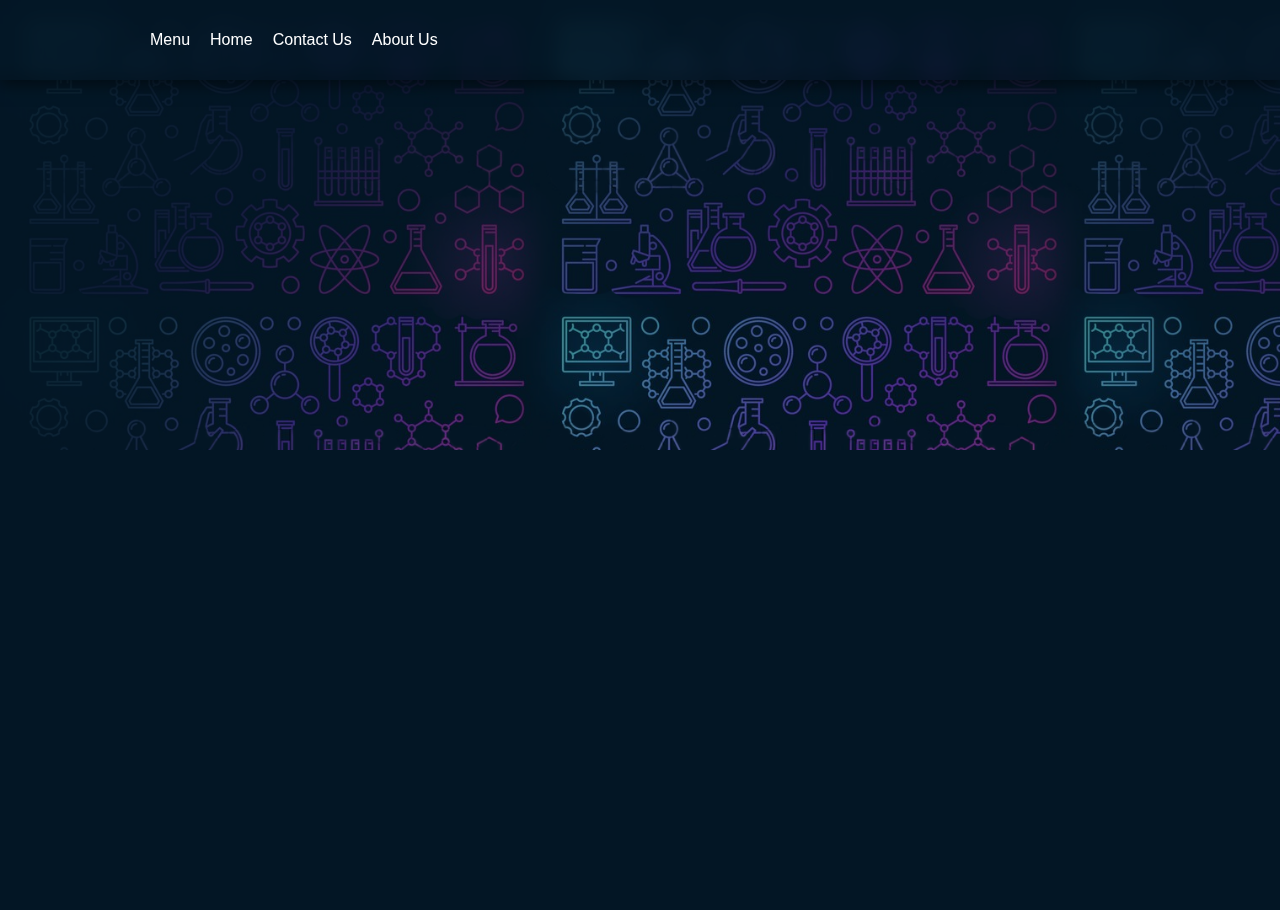
==== home.html @ e732eb00 "uploading project files" ====
<!DOCTYPE html>
<html lang="en">
<head>
    <meta charset="UTF-8">
    <meta http-equiv="X-UA-Compatible" content="IE=edge">
    <meta name="viewport" content="width=device-width, initial-scale=1.0">
    <link rel="shortcut icon" href="nour_photo/icon1.png" type="image/x-icon">
    <link rel="stylesheet" href="style/home.css">
    <link rel="stylesheet" href="style/container-header-footer.css">
    <title>cheMasters</title>
</head>
<body>
    <div class="nav">
        <nav>
            <ul>
                <li onclick="displayMenu()">Menu</li>
                <li><a href="#">Home</a></li>
                <li><a href="#">Contact Us</a></li>
                <li><a href="#">About Us</a></li>
            </ul>
        </nav>
        <!-- <div class="menu">
            <ul>
                <li>S-Block</li>
                <li>F-Block</li>
                <li>D-Block</li>
                <li>P-Block</li>
            </ul>
        </div>  -->
    </div>
    
    <!-- ------------------------------------------------------------------------------------------- -->
    <div class="container">

    </div>
    <!-- ------------------------------------------------------------------------------------------- -->
    <footer>
        <div class="footer">
            <!-- <div>
                <div class="logo"><img src="nour_photo/logo.png" alt=""></div>
            </div>
            <div class="first">
                <div class="nav-footer">
                    <a href="home.html">Home | </a>
                    <a href="contact_us.html">Contact Us | </a>
                    <a href="about_us.html">About Us</a>
                </div>
            </div>
            <div class="second">
                <div>
                    <svg class="locationIcon" aria-hidden="true" focusable="false" data-prefix="fas" data-icon="location-dot" class="svg-inline--fa fa-location-dot" role="img" xmlns="http://www.w3.org/2000/svg" viewBox="0 0 384 512"><path fill="currentColor" d="M168.3 499.2C116.1 435 0 279.4 0 192C0 85.96 85.96 0 192 0C298 0 384 85.96 384 192C384 279.4 267 435 215.7 499.2C203.4 514.5 180.6 514.5 168.3 499.2H168.3zM192 256C227.3 256 256 227.3 256 192C256 156.7 227.3 128 192 128C156.7 128 128 156.7 128 192C128 227.3 156.7 256 192 256z"></path></svg>
                    <p>Lorem ipsum dolor sit</p>
                </div>
                <div>
                    <svg class="phoneIcon" aria-hidden="true" focusable="false" data-prefix="fas" data-icon="phone" class="svg-inline--fa fa-phone" role="img" xmlns="http://www.w3.org/2000/svg" viewBox="0 0 512 512"><path fill="currentColor" d="M511.2 387l-23.25 100.8c-3.266 14.25-15.79 24.22-30.46 24.22C205.2 512 0 306.8 0 54.5c0-14.66 9.969-27.2 24.22-30.45l100.8-23.25C139.7-2.602 154.7 5.018 160.8 18.92l46.52 108.5c5.438 12.78 1.77 27.67-8.98 36.45L144.5 207.1c33.98 69.22 90.26 125.5 159.5 159.5l44.08-53.8c8.688-10.78 23.69-14.51 36.47-8.975l108.5 46.51C506.1 357.2 514.6 372.4 511.2 387z"></path></svg>
                    <p>+2 123 156 7899</p>
                </div>
                <div>
                    <svg class="emailIcon" aria-hidden="true" focusable="false" data-prefix="fas" data-icon="envelope" class="svg-inline--fa fa-envelope" role="img" xmlns="http://www.w3.org/2000/svg" viewBox="0 0 512 512"><path fill="currentColor" d="M256 352c-16.53 0-33.06-5.422-47.16-16.41L0 173.2V400C0 426.5 21.49 448 48 448h416c26.51 0 48-21.49 48-48V173.2l-208.8 162.5C289.1 346.6 272.5 352 256 352zM16.29 145.3l212.2 165.1c16.19 12.6 38.87 12.6 55.06 0l212.2-165.1C505.1 137.3 512 125 512 112C512 85.49 490.5 64 464 64h-416C21.49 64 0 85.49 0 112C0 125 6.01 137.3 16.29 145.3z"></path></svg>
                    <p>XXXX@gmail.com</p>
                </div>    
            </div>
            <div class="third">
                <svg class="facebook" aria-hidden="true" focusable="false" data-prefix="fab" data-icon="facebook-f" class="svg-inline--fa fa-facebook-f" role="img" xmlns="http://www.w3.org/2000/svg" viewBox="0 0 320 512"><path fill="currentColor" d="M279.1 288l14.22-92.66h-88.91v-60.13c0-25.35 12.42-50.06 52.24-50.06h40.42V6.26S260.4 0 225.4 0c-73.22 0-121.1 44.38-121.1 124.7v70.62H22.89V288h81.39v224h100.2V288z"></path></svg>
                <svg class="twitter" aria-hidden="true" focusable="false" data-prefix="fab" data-icon="twitter" class="svg-inline--fa fa-twitter" role="img" xmlns="http://www.w3.org/2000/svg" viewBox="0 0 512 512"><path fill="currentColor" d="M459.4 151.7c.325 4.548 .325 9.097 .325 13.65 0 138.7-105.6 298.6-298.6 298.6-59.45 0-114.7-17.22-161.1-47.11 8.447 .974 16.57 1.299 25.34 1.299 49.06 0 94.21-16.57 130.3-44.83-46.13-.975-84.79-31.19-98.11-72.77 6.498 .974 12.99 1.624 19.82 1.624 9.421 0 18.84-1.3 27.61-3.573-48.08-9.747-84.14-51.98-84.14-102.1v-1.299c13.97 7.797 30.21 12.67 47.43 13.32-28.26-18.84-46.78-51.01-46.78-87.39 0-19.49 5.197-37.36 14.29-52.95 51.65 63.67 129.3 105.3 216.4 109.8-1.624-7.797-2.599-15.92-2.599-24.04 0-57.83 46.78-104.9 104.9-104.9 30.21 0 57.5 12.67 76.67 33.14 23.72-4.548 46.46-13.32 66.6-25.34-7.798 24.37-24.37 44.83-46.13 57.83 21.12-2.273 41.58-8.122 60.43-16.24-14.29 20.79-32.16 39.31-52.63 54.25z"></path></svg>
                <svg class="instagram" aria-hidden="true" focusable="false" data-prefix="fab" data-icon="instagram" class="svg-inline--fa fa-instagram" role="img" xmlns="http://www.w3.org/2000/svg" viewBox="0 0 448 512"><path fill="currentColor" d="M224.1 141c-63.6 0-114.9 51.3-114.9 114.9s51.3 114.9 114.9 114.9S339 319.5 339 255.9 287.7 141 224.1 141zm0 189.6c-41.1 0-74.7-33.5-74.7-74.7s33.5-74.7 74.7-74.7 74.7 33.5 74.7 74.7-33.6 74.7-74.7 74.7zm146.4-194.3c0 14.9-12 26.8-26.8 26.8-14.9 0-26.8-12-26.8-26.8s12-26.8 26.8-26.8 26.8 12 26.8 26.8zm76.1 27.2c-1.7-35.9-9.9-67.7-36.2-93.9-26.2-26.2-58-34.4-93.9-36.2-37-2.1-147.9-2.1-184.9 0-35.8 1.7-67.6 9.9-93.9 36.1s-34.4 58-36.2 93.9c-2.1 37-2.1 147.9 0 184.9 1.7 35.9 9.9 67.7 36.2 93.9s58 34.4 93.9 36.2c37 2.1 147.9 2.1 184.9 0 35.9-1.7 67.7-9.9 93.9-36.2 26.2-26.2 34.4-58 36.2-93.9 2.1-37 2.1-147.8 0-184.8zM398.8 388c-7.8 19.6-22.9 34.7-42.6 42.6-29.5 11.7-99.5 9-132.1 9s-102.7 2.6-132.1-9c-19.6-7.8-34.7-22.9-42.6-42.6-11.7-29.5-9-99.5-9-132.1s-2.6-102.7 9-132.1c7.8-19.6 22.9-34.7 42.6-42.6 29.5-11.7 99.5-9 132.1-9s102.7-2.6 132.1 9c19.6 7.8 34.7 22.9 42.6 42.6 11.7 29.5 9 99.5 9 132.1s2.7 102.7-9 132.1z"></path></svg>
            </div>
            <div class="copyWrite">Copyright © 2022 <strong>cheMasters</strong> All rights reserved</div> -->
        </div>
    </footer>
</body>
</html>
---- style/home.css ----
* {
    margin: 0;
    padding: 0;
}

body {
    background-image: url("../nour_photo/background-page.png");
    background-size: cover;
}
---- style/container-header-footer.css ----
* {
    font-family: sans-serif;
}

:root {
    --mainWidth: 1000px;
    --darkBlue: #031625;
    --purple: #d463d4;
}

.container {
    /* background-color: hotpink; */
    width: var(--mainWidth);
    height: 50vh;
    position: relative;
    left: 50%;
    transform: translateX(-50%);
    z-index: 1;
}

nav {
    width: 100%;
    height: 80px;
    z-index: 11;
    box-shadow: 0px 5px 15px rgba(0,0,0,0.5);
    overflow: hidden;
    color: black;
    position: fixed;

}

nav::before {
    content: '';
    position: absolute;
    top: -20px;
    bottom: -20px;
    right: -20px;
    left: -20px;
    backdrop-filter: blur(10px);
}

nav > ul {
    width: var(--mainWidth);
    position: relative;
    top: 50%;
    left: 50%;
    transform: translate(-50%,-50%);
    display: flex;
}

nav > ul > li {
    list-style: none;
    margin: 10px;
    cursor: pointer;
    color: white;
}

nav > ul > li > a {
    text-decoration: none;
    color: white;
}

.menu {
    background-color: #ed4d43;
    width: 110px;
    position: absolute;
    z-index: 99;
    left: 280px;
    top: 70px;
    padding: 15px;
    border-radius: 7px;
    
}
.menu::after {
    content: '';
    position: absolute;
    top: -22px;
    left: 0.9px;
    border-top: 10px transparent solid;
    border-left: 10px transparent solid;
    border-right: 10px transparent solid;
    border-bottom: 15px green solid;
}

.menu li {
    list-style: none;
    padding: 15px;
    font-size: 20px;
    color: white;
    font-weight: bold;
}

footer {
    background-color: #031625;
    height: 400px;
    padding: 30px;
}

.footer {
    width: var(--mainWidth);
    position: relative;
    left: 50%;
    transform: translateX(-50%);
    display: flex;
    flex-direction: column;
    align-items: center;
    justify-content: center;

}

.footer:first-child {
    /* background-color: red; */
}

.footer:first-child img {
    width: 350px;

}

.footer .first {
    margin: 30px;
}

.footer .first a {
    font-weight: bold;
    color: #e5dc91;
    text-decoration: none;
    text-shadow: 0px 0px 15px #e5dc91;
    font-size: 20px;
    animation-name: change-color;
    animation-duration: 4s;
    animation-iteration-count: infinite;
}

@keyframes change-color {
    0% {
        color: #e5dc91;
        text-shadow: 0px 0px 15px #e5dc91;
    }
    25% {
        color: #0fa7ea;
        text-shadow: 0px 0px 15px #0fa7ea;
    }
    50% {
        color: #d463d4;
        text-shadow: 0px 0px 15px #d463d4;
    }
    100% {
        color: #e5dc91;
        text-shadow: 0px 0px 15px #e5dc91;
    }
}


.footer .second {
    display: flex;
    flex-direction: row;
}

.footer .second div {
    display: flex;
    align-items: center;
    justify-content: center;
    margin-left: 20px;
    margin-right: 20px;
}

.footer .second div p {
    color: #0fa7ea;
    font-weight: bold;

}

.locationIcon ,
.phoneIcon ,
.emailIcon{
    width: 30px;
    margin: 20px;
    color: var(--purple);
    text-shadow: 0px 0px 15px #e5dc91;
}

.footer .third {
    display: flex;
}

.footer .third > svg {
    height: 50px;
    margin: 20px;
}

.footer .third .facebook {
    color: #3f62a9;
}

.footer .third .twitter {
    color: #1c99e6;
}

.footer .third .instagram {
    color: #ed4d43;
}

.copyWrite {
    color: gray;
    font-size: 15px;
    margin: 20px;
}
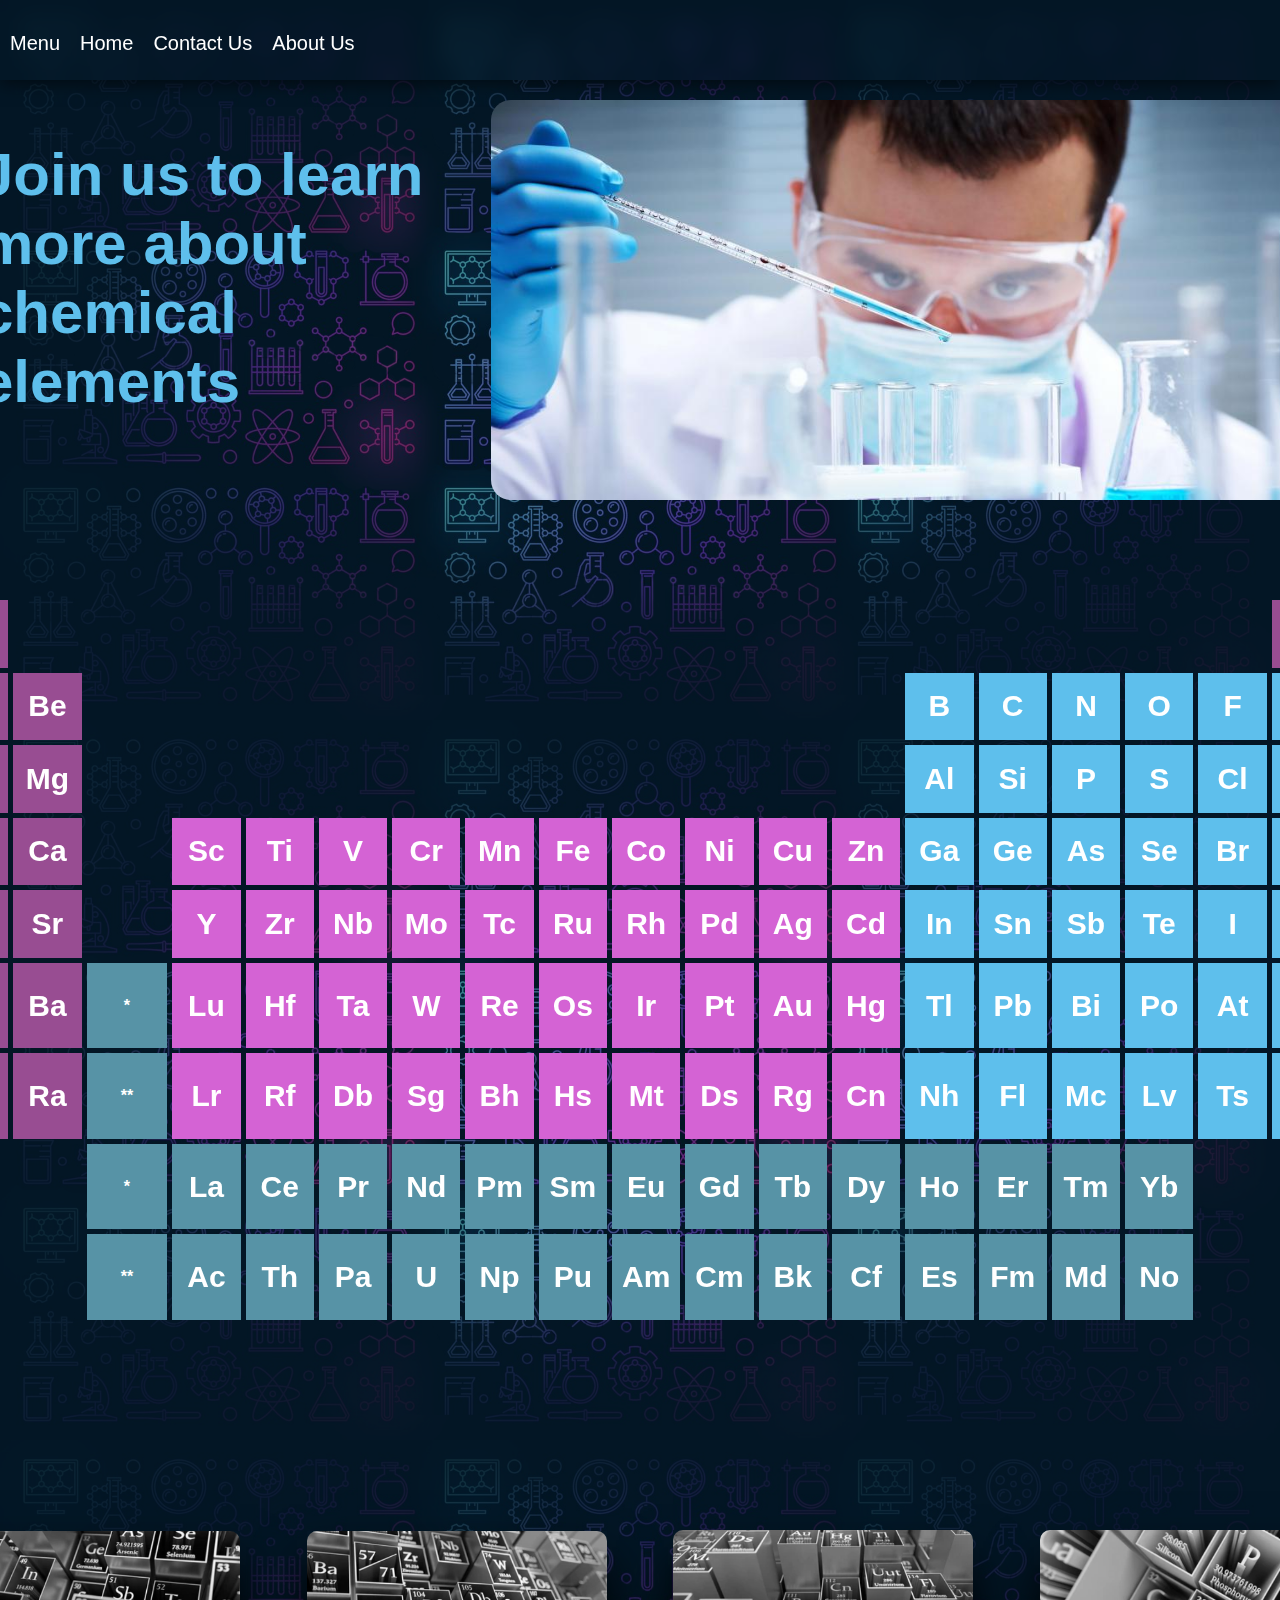
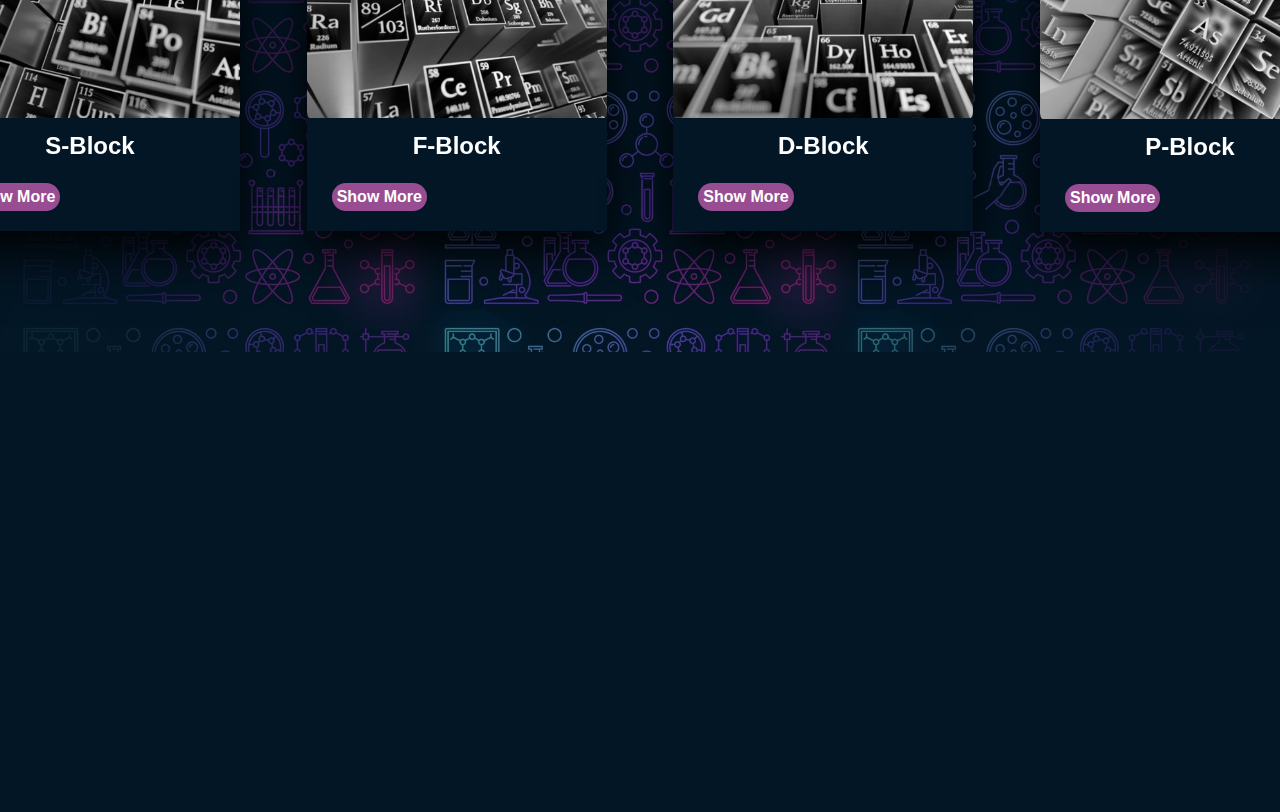
==== commit 70041226: "uploading home files" ====
--- a/home.html
+++ b/home.html
@@ -1,5 +1,6 @@
 <!DOCTYPE html>
 <html lang="en">
+
 <head>
     <meta charset="UTF-8">
     <meta http-equiv="X-UA-Compatible" content="IE=edge">
@@ -9,6 +10,7 @@
     <link rel="stylesheet" href="style/container-header-footer.css">
     <title>cheMasters</title>
 </head>
+
 <body>
     <div class="nav">
         <nav>
@@ -28,10 +30,888 @@
             </ul>
         </div>  -->
     </div>
-    
+
     <!-- ------------------------------------------------------------------------------------------- -->
     <div class="container">
 
+        <div class="sctionOne">
+            <div class="image">
+                <img src="nour_photo/chemist-with-vials.jpg" alt="">
+            </div>
+            <h1 class="paragraph">
+                Join us to learn more about chemical elements
+            </h1>
+        </div>
+
+        <center>
+            <span class="container-one">
+                <div class="s-block box">
+                    <p class="face front">H</p>
+                    <div class="face back"><img
+                            src="https://upload.wikimedia.org/wikipedia/commons/thumb/c/c2/Hexagonal.svg/466px-Hexagonal.svg.png"
+                            alt=""></div>
+                </div>
+                <div class="invalid"></div>
+                <div class="invalid"></div>
+                <div class="invalid"></div>
+                <div class="invalid"></div>
+                <div class="invalid"></div>
+                <div class="invalid"></div>
+                <div class="invalid"></div>
+                <div class="invalid"></div>
+                <div class="invalid"></div>
+                <div class="invalid"></div>
+                <div class="invalid"></div>
+                <div class="invalid"></div>
+                <div class="invalid"></div>
+                <div class="invalid"></div>
+                <div class="invalid"></div>
+                <div class="invalid"></div>
+                <div class="invalid"></div>
+                <div class="s-block box">
+                    <p class="face front">He</p>
+                    <div class="face back"><img
+                            src="https://upload.wikimedia.org/wikipedia/commons/thumb/8/82/Helium_discharge_tube.jpg/480px-Helium_discharge_tube.jpg"
+                            alt=""></div>
+                </div>
+                <!-- ---------------------------------------------- -->
+                <div class="s-block box">
+                    <p class="face front">Li</p>
+                    <div class="face back"><img
+                            src="https://media.istockphoto.com/photos/petalite-and-lepidolite-mineral-from-which-lithium-is-extracted-picture-id1321535438?s=612x612"
+                            alt=""></div>
+                </div>
+                <div class="s-block box">
+                    <p class="face front">Be</p>
+                    <div class="face back"><img
+                            src="https://upload.wikimedia.org/wikipedia/commons/thumb/0/0c/Be-140g.jpg/400px-Be-140g.jpg"
+                            alt=""></div>
+                </div>
+                <div class="invalid"></div>
+                <div class="invalid"></div>
+                <div class="invalid"></div>
+                <div class="invalid"></div>
+                <div class="invalid"></div>
+                <div class="invalid"></div>
+                <div class="invalid"></div>
+                <div class="invalid"></div>
+                <div class="invalid"></div>
+                <div class="invalid"></div>
+                <div class="invalid"></div>
+                <div class="p-block box">
+                    <p class="face front">B</p>
+                    <div class="face back"><img
+                            src="https://upload.wikimedia.org/wikipedia/commons/thumb/1/19/Boron_R105.jpg/480px-Boron_R105.jpg"
+                            alt=""></div>
+                </div>
+                <div class="p-block box">
+                    <p class="face front">C</p>
+                    <div class="face back"><img
+                            src="https://upload.wikimedia.org/wikipedia/commons/thumb/f/f0/Graphite-and-diamond-with-scale.jpg/480px-Graphite-and-diamond-with-scale.jpg"
+                            alt=""></div>
+                </div>
+                <div class="p-block box">
+                    <p class="face front">N</p>
+                    <div class="face back"><img
+                            src="https://upload.wikimedia.org/wikipedia/commons/thumb/d/d2/Liquidnitrogen.jpg/480px-Liquidnitrogen.jpg"
+                            alt=""></div>
+                </div>
+                <div class="p-block box">
+                    <p class="face front">O</p>
+                    <div class="face back"><img
+                            src="https://upload.wikimedia.org/wikipedia/commons/thumb/c/c3/Liquid_oxygen_in_a_beaker_4.jpg/393px-Liquid_oxygen_in_a_beaker_4.jpg"
+                            alt=""></div>
+                </div>
+                <div class="p-block box">
+                    <p class="face front">F</p>
+                    <div class="face back"><img
+                            src="https://upload.wikimedia.org/wikipedia/commons/thumb/9/91/Liquid_fluorine_tighter_crop.jpg/220px-Liquid_fluorine_tighter_crop.jpg"
+                            alt=""></div>
+                </div>
+                <div class="p-block box">
+                    <p class="face front">Ne</p>
+                    <div class="face back"><img
+                            src="https://upload.wikimedia.org/wikipedia/commons/thumb/4/46/Neon_discharge_tube.jpg/220px-Neon_discharge_tube.jpg"
+                            alt=""></div>
+                </div>
+                <!-- ---------------------------------------------- -->
+                <div class="s-block box">
+                    <p class="face front">Na</p>
+                    <div class="face back"><img
+                            src="https://upload.wikimedia.org/wikipedia/commons/thumb/2/27/Na_%28Sodium%29.jpg/480px-Na_%28Sodium%29.jpg"
+                            alt=""></div>
+                </div>
+                <div class="s-block box">
+                    <p class="face front">Mg</p>
+                    <div class="face back"><img
+                            src="https://upload.wikimedia.org/wikipedia/commons/thumb/5/5c/CSIRO_ScienceImage_2893_Crystalised_magnesium.jpg/480px-CSIRO_ScienceImage_2893_Crystalised_magnesium.jpg"
+                            alt=""></div>
+                </div>
+                <div class="invalid"></div>
+                <div class="invalid"></div>
+                <div class="invalid"></div>
+                <div class="invalid"></div>
+                <div class="invalid"></div>
+                <div class="invalid"></div>
+                <div class="invalid"></div>
+                <div class="invalid"></div>
+                <div class="invalid"></div>
+                <div class="invalid"></div>
+                <div class="invalid"></div>
+                <div class="p-block box">
+                    <p class="face front">Al</p>
+                    <div class="face back"><img
+                            src="https://upload.wikimedia.org/wikipedia/commons/thumb/5/5d/Aluminium-4.jpg/480px-Aluminium-4.jpg"
+                            alt=""></div>
+                </div>
+                <div class="p-block box">
+                    <p class="face front">Si</p>
+                    <div class="face back"><img
+                            src="https://upload.wikimedia.org/wikipedia/commons/thumb/e/e9/SiliconCroda.jpg/480px-SiliconCroda.jpg"
+                            alt=""></div>
+                </div>
+                <div class="p-block box">
+                    <p class="face front">P</p>
+                    <div class="face back"><img
+                            src="https://upload.wikimedia.org/wikipedia/commons/thumb/a/a3/Cubic-body-centered.svg/412px-Cubic-body-centered.svg.png"
+                            alt=""></div>
+                </div>
+                <div class="p-block box">
+                    <p class="face front">S</p>
+                    <div class="face back"><img
+                            src="https://upload.wikimedia.org/wikipedia/commons/thumb/8/88/Sulfur_-_El_Desierto_mine%2C_San_Pablo_de_Napa%2C_Daniel_Campos_Province%2C_Potos%C3%AD%2C_Bolivia.jpg/480px-Sulfur_-_El_Desierto_mine%2C_San_Pablo_de_Napa%2C_Daniel_Campos_Province%2C_Potos%C3%AD%2C_Bolivia.jpg"
+                            alt=""></div>
+                </div>
+                <div class="p-block box">
+                    <p class="face front">Cl</p>
+                    <div class="face back"><img
+                            src="https://upload.wikimedia.org/wikipedia/commons/thumb/7/78/Chlorine_liquid_in_an_ampoule.jpg/480px-Chlorine_liquid_in_an_ampoule.jpg"
+                            alt=""></div>
+                </div>
+                <div class="p-block box">
+                    <p class="face front">Ar</p>
+                    <div class="face back"><img
+                            src="https://upload.wikimedia.org/wikipedia/commons/thumb/8/87/Argon_discharge_tube.jpg/480px-Argon_discharge_tube.jpg"
+                            alt=""></div>
+                </div>
+                <!-- ---------------------------------------------- -->
+                <div class="s-block box">
+                    <p class="face front">K</p>
+                    <div class="face back"><img
+                            src="https://upload.wikimedia.org/wikipedia/commons/thumb/a/a4/Potassium-2.jpg/220px-Potassium-2.jpg"
+                            alt=""></div>
+                </div>
+                <div class="s-block box">
+                    <p class="face front">Ca</p>
+                    <div class="face back"><img
+                            src="https://upload.wikimedia.org/wikipedia/commons/thumb/9/96/Calcium_unter_Argon_Schutzgasatmosph%C3%A4re.jpg/480px-Calcium_unter_Argon_Schutzgasatmosph%C3%A4re.jpg"
+                            alt=""></div>
+                </div>
+                <div class="invalid"></div>
+                <div class="d-block box">
+                    <p class="face front">Sc</p>
+                    <div class="face back"><img
+                            src="https://upload.wikimedia.org/wikipedia/commons/thumb/e/e6/Scandium_sublimed_dendritic_and_1cm3_cube.jpg/480px-Scandium_sublimed_dendritic_and_1cm3_cube.jpg"
+                            alt=""></div>
+                </div>
+                <div class="d-block box">
+                    <p class="face front">Ti</p>
+                    <div class="face back"><img
+                            src="https://upload.wikimedia.org/wikipedia/commons/thumb/d/db/Titan-crystal_bar.JPG/220px-Titan-crystal_bar.JPG"
+                            alt=""></div>
+                </div>
+                <div class="d-block box">
+                    <p class="face front">V</p>
+                    <div class="face back"><img
+                            src="https://upload.wikimedia.org/wikipedia/commons/thumb/9/98/Vanadium_etched.jpg/480px-Vanadium_etched.jpg"
+                            alt=""></div>
+                </div>
+                <div class="d-block box">
+                    <p class="face front">Cr</p>
+                    <div class="face back"><img
+                            src="https://upload.wikimedia.org/wikipedia/commons/thumb/0/08/Chromium_crystals_and_1cm3_cube.jpg/480px-Chromium_crystals_and_1cm3_cube.jpg"
+                            alt=""></div>
+                </div>
+                <div class="d-block box">
+                    <p class="face front">Mn</p>
+                    <div class="face back"><img
+                            src="https://upload.wikimedia.org/wikipedia/commons/8/86/Mangan_1-crop.jpg" alt=""></div>
+                </div>
+                <div class="d-block box">
+                    <p class="face front">Fe</p>
+                    <div class="face back"><img
+                            src="https://upload.wikimedia.org/wikipedia/commons/thumb/a/ad/Iron_electrolytic_and_1cm3_cube.jpg/480px-Iron_electrolytic_and_1cm3_cube.jpg"
+                            alt=""></div>
+                </div>
+                <div class="d-block box">
+                    <p class="face front">Co</p>
+                    <div class="face back"><img
+                            src="https://upload.wikimedia.org/wikipedia/commons/thumb/a/a8/Kobalt_electrolytic_and_1cm3_cube.jpg/480px-Kobalt_electrolytic_and_1cm3_cube.jpg"
+                            alt=""></div>
+                </div>
+                <div class="d-block box">
+                    <p class="face front">Ni</p>
+                    <div class="face back"><img
+                            src="https://upload.wikimedia.org/wikipedia/commons/thumb/5/57/Nickel_chunk.jpg/456px-Nickel_chunk.jpg"
+                            alt=""></div>
+                </div>
+                <div class="d-block box">
+                    <p class="face front">Cu</p>
+                    <div class="face back"><img
+                            src="https://upload.wikimedia.org/wikipedia/commons/thumb/f/f0/NatCopper.jpg/480px-NatCopper.jpg"
+                            alt=""></div>
+                </div>
+                <div class="d-block box">
+                    <p class="face front">Zn</p>
+                    <div class="face back"><img
+                            src="https://upload.wikimedia.org/wikipedia/commons/thumb/f/f9/Zinc_fragment_sublimed_and_1cm3_cube.jpg/220px-Zinc_fragment_sublimed_and_1cm3_cube.jpg"
+                            alt=""></div>
+                </div>
+                <div class="p-block box">
+                    <p class="face front">Ga</p>
+                    <div class="face back"><img
+                            src="https://upload.wikimedia.org/wikipedia/commons/thumb/9/92/Gallium_crystals.jpg/480px-Gallium_crystals.jpg"
+                            alt=""></div>
+                </div>
+                <div class="p-block box">
+                    <p class="face front">Ge</p>
+                    <div class="face back"><img
+                            src="https://upload.wikimedia.org/wikipedia/commons/thumb/0/08/Polycrystalline-germanium.jpg/220px-Polycrystalline-germanium.jpg"
+                            alt=""></div>
+                </div>
+                <div class="p-block box">
+                    <p class="face front">As</p>
+                    <div class="face back"><img
+                            src="https://upload.wikimedia.org/wikipedia/commons/thumb/7/7b/Arsen_1a.jpg/220px-Arsen_1a.jpg"
+                            alt=""></div>
+                </div>
+                <div class="p-block box">
+                    <p class="face front">Se</p>
+                    <div class="face back"><img
+                            src="https://upload.wikimedia.org/wikipedia/commons/thumb/4/47/SeBlackRed.jpg/220px-SeBlackRed.jpg"
+                            alt=""></div>
+                </div>
+                <div class="p-block box">
+                    <p class="face front">Br</p>
+                    <div class="face back"><img
+                            src="https://upload.wikimedia.org/wikipedia/commons/thumb/b/bf/Bromine_25ml_%28transparent%29.png/170px-Bromine_25ml_%28transparent%29.png"
+                            alt=""></div>
+                </div>
+                <div class="p-block box">
+                    <p class="face front">Kr</p>
+                    <div class="face back"><img
+                            src="https://upload.wikimedia.org/wikipedia/commons/thumb/5/50/Krypton_discharge_tube.jpg/480px-Krypton_discharge_tube.jpg"
+                            alt=""></div>
+                </div>
+                <!-- ---------------------------------------------- -->
+                <div class="s-block box">
+                    <p class="face front">Rb</p>
+                    <div class="face back"><img
+                            src="https://upload.wikimedia.org/wikipedia/commons/thumb/c/c9/Rb5.JPG/480px-Rb5.JPG"
+                            alt=""></div>
+                </div>
+                <div class="s-block box">
+                    <p class="face front">Sr</p>
+                    <div class="face back"><img
+                            src="https://upload.wikimedia.org/wikipedia/commons/thumb/4/41/Strontium_destilled_crystals.jpg/480px-Strontium_destilled_crystals.jpg"
+                            alt=""></div>
+                </div>
+                <div class="invalid"></div>
+                <div class="d-block box">
+                    <p class="face front">Y</p>
+                    <div class="face back"><img
+                            src="https://upload.wikimedia.org/wikipedia/commons/thumb/1/19/Yttrium_sublimed_dendritic_and_1cm3_cube.jpg/480px-Yttrium_sublimed_dendritic_and_1cm3_cube.jpg"
+                            alt=""></div>
+                </div>
+                <div class="d-block box">
+                    <p class="face front">Zr</p>
+                    <div class="face back"><img
+                            src="https://upload.wikimedia.org/wikipedia/commons/thumb/9/92/Zirconium_crystal_bar_and_1cm3_cube.jpg/480px-Zirconium_crystal_bar_and_1cm3_cube.jpg"
+                            alt=""></div>
+                </div>
+                <div class="d-block box">
+                    <p class="face front">Nb</p>
+                    <div class="face back"><img
+                            src="https://upload.wikimedia.org/wikipedia/commons/thumb/f/f2/Niobium_crystals_and_1cm3_cube.jpg/480px-Niobium_crystals_and_1cm3_cube.jpg"
+                            alt=""></div>
+                </div>
+                <div class="d-block box">
+                    <p class="face front">Mo</p>
+                    <div class="face back"><img
+                            src="https://upload.wikimedia.org/wikipedia/commons/thumb/3/32/Molybdenum_crystaline_fragment_and_1cm3_cube.jpg/480px-Molybdenum_crystaline_fragment_and_1cm3_cube.jpg"
+                            alt=""></div>
+                </div>
+                <div class="d-block box">
+                    <p class="face front">Tc</p>
+                    <div class="face back"><img
+                            src="https://upload.wikimedia.org/wikipedia/commons/thumb/a/ab/Technetium-sample-cropped.jpg/480px-Technetium-sample-cropped.jpg"
+                            alt=""></div>
+                </div>
+                <div class="d-block box">
+                    <p class="face front">Ru</p>
+                    <div class="face back"><img
+                            src="https://upload.wikimedia.org/wikipedia/commons/thumb/2/2c/Ruthenium_a_half_bar.jpg/220px-Ruthenium_a_half_bar.jpg"
+                            alt=""></div>
+                </div>
+                <div class="d-block box">
+                    <p class="face front">Rh</p>
+                    <div class="face back"><img
+                            src="https://upload.wikimedia.org/wikipedia/commons/thumb/9/98/Rhodium_powder_pressed_melted.jpg/220px-Rhodium_powder_pressed_melted.jpg"
+                            alt=""></div>
+                </div>
+                <div class="d-block box">
+                    <p class="face front">Pd</p>
+                    <div class="face back"><img
+                            src="https://upload.wikimedia.org/wikipedia/commons/thumb/d/d7/Palladium_%2846_Pd%29.jpg/220px-Palladium_%2846_Pd%29.jpg"
+                            alt=""></div>
+                </div>
+                <div class="d-block box">
+                    <p class="face front">Ag</p>
+                    <div class="face back"><img
+                            src="https://upload.wikimedia.org/wikipedia/commons/thumb/5/55/Silver_crystal.jpg/220px-Silver_crystal.jpg"
+                            alt=""></div>
+                </div>
+                <div class="d-block box">
+                    <p class="face front">Cd</p>
+                    <div class="face back"><img
+                            src="https://upload.wikimedia.org/wikipedia/commons/thumb/b/b5/Cadmium-crystal_bar.jpg/220px-Cadmium-crystal_bar.jpg"
+                            alt=""></div>
+                </div>
+                <div class="p-block box">
+                    <p class="face front">In</p>
+                    <div class="face back"><img
+                            src="https://upload.wikimedia.org/wikipedia/commons/thumb/b/b8/Indium.jpg/220px-Indium.jpg"
+                            alt=""></div>
+                </div>
+                <div class="p-block box">
+                    <p class="face front">Sn</p>
+                    <div class="face back"><img
+                            src="https://upload.wikimedia.org/wikipedia/commons/thumb/2/2b/Sn-Alpha-Beta.jpg/220px-Sn-Alpha-Beta.jpg"
+                            alt=""></div>
+                </div>
+                <div class="p-block box">
+                    <p class="face front">Sb</p>
+                    <div class="face back"><img src="https://en.wikipedia.org/wiki/Antimony#/media/File:Antimony-4.jpg"
+                            alt=""></div>
+                </div>
+                <div class="p-block box">
+                    <p class="face front">Te</p>
+                    <div class="face back"><img
+                            src="https://upload.wikimedia.org/wikipedia/commons/thumb/c/c1/Tellurium2.jpg/220px-Tellurium2.jpg"
+                            alt=""></div>
+                </div>
+                <div class="p-block box">
+                    <p class="face front">I</p>
+                    <div class="face back"><img
+                            src="https://upload.wikimedia.org/wikipedia/commons/thumb/0/0a/Sample_of_iodine.jpg/220px-Sample_of_iodine.jpg"
+                            alt=""></div>
+                </div>
+                <div class="p-block box">
+                    <p class="face front">Xe</p>
+                    <div class="face back"><img
+                            src="https://upload.wikimedia.org/wikipedia/commons/thumb/d/d7/Xenon_discharge_tube.jpg/220px-Xenon_discharge_tube.jpg"
+                            alt=""></div>
+                </div>
+                <!-- ---------------------------------------------- -->
+                <div class="s-block box">
+                    <p class="face front">Cs</p>
+                    <div class="face back"><img
+                            src="https://upload.wikimedia.org/wikipedia/commons/thumb/3/3d/Cesium.jpg/220px-Cesium.jpg"
+                            alt=""></div>
+                </div>
+                <div class="s-block box">
+                    <p class="face front">Ba</p>
+                    <div class="face back"><img
+                            src="https://upload.wikimedia.org/wikipedia/commons/thumb/1/16/Barium_unter_Argon_Schutzgas_Atmosph%C3%A4re.jpg/220px-Barium_unter_Argon_Schutzgas_Atmosph%C3%A4re.jpg"
+                            alt=""></div>
+                </div>
+                <div class="f-block">*</div>
+                <div class="d-block box">
+                    <p class="face front">Lu</p>
+                    <div class="face back"><img
+                            src="https://upload.wikimedia.org/wikipedia/commons/thumb/7/74/Lutetium_sublimed_dendritic_and_1cm3_cube.jpg/480px-Lutetium_sublimed_dendritic_and_1cm3_cube.jpg"
+                            alt=""></div>
+                </div>
+                <div class="d-block box">
+                    <p class="face front">Hf</p>
+                    <div class="face back"><img
+                            src="https://upload.wikimedia.org/wikipedia/commons/thumb/c/cb/Hexagonal_close_packed.svg/480px-Hexagonal_close_packed.svg.png"
+                            alt=""></div>
+                </div>
+                <div class="d-block box">
+                    <p class="face front">Ta</p>
+                    <div class="face back"><img
+                            src="https://upload.wikimedia.org/wikipedia/commons/thumb/8/83/Tantalum_single_crystal_and_1cm3_cube.jpg/480px-Tantalum_single_crystal_and_1cm3_cube.jpg"
+                            alt=""></div>
+                </div>
+                <div class="d-block box">
+                    <p class="face front">W</p>
+                    <div class="face back"><img
+                            src="https://upload.wikimedia.org/wikipedia/commons/thumb/1/1a/Wolfram_evaporated_crystals_and_1cm3_cube.jpg/480px-Wolfram_evaporated_crystals_and_1cm3_cube.jpg"
+                            alt=""></div>
+                </div>
+                <div class="d-block box">
+                    <p class="face front">Re</p>
+                    <div class="face back"><img
+                            src="https://upload.wikimedia.org/wikipedia/commons/thumb/7/71/Rhenium_single_crystal_bar_and_1cm3_cube.jpg/480px-Rhenium_single_crystal_bar_and_1cm3_cube.jpg"
+                            alt=""></div>
+                </div>
+                <div class="d-block box">
+                    <p class="face front">Os</p>
+                    <div class="face back"><img
+                            src="https://upload.wikimedia.org/wikipedia/commons/thumb/0/0c/Osmium_crystals.jpg/220px-Osmium_crystals.jpg"
+                            alt=""></div>
+                </div>
+                <div class="d-block box">
+                    <p class="face front">Ir</p>
+                    <div class="face back"><img
+                            src="https://upload.wikimedia.org/wikipedia/commons/thumb/a/a8/Iridium-2.jpg/480px-Iridium-2.jpg"
+                            alt=""></div>
+                </div>
+                <div class="d-block box">
+                    <p class="face front">Pt</p>
+                    <div class="face back"><img
+                            src="https://upload.wikimedia.org/wikipedia/commons/thumb/6/68/Platinum_crystals.jpg/480px-Platinum_crystals.jpg"
+                            alt=""></div>
+                </div>
+                <div class="d-block box">
+                    <p class="face front">Au</p>
+                    <div class="face back"><img
+                            src="https://upload.wikimedia.org/wikipedia/commons/thumb/6/69/Gold_nugget_%28Australia%29_4_%2816848647509%29.jpg/480px-Gold_nugget_%28Australia%29_4_%2816848647509%29.jpg"
+                            alt=""></div>
+                </div>
+                <div class="d-block box">
+                    <p class="face front">Hg</p>
+                    <div class="face back"><img
+                            src="https://upload.wikimedia.org/wikipedia/commons/thumb/9/99/Pouring_liquid_mercury_bionerd.jpg/442px-Pouring_liquid_mercury_bionerd.jpg"
+                            alt=""></div>
+                </div>
+                <div class="p-block box">
+                    <p class="face front">Tl</p>
+                    <div class="face back"><img
+                            src="https://upload.wikimedia.org/wikipedia/commons/thumb/c/cb/Hexagonal_close_packed.svg/480px-Hexagonal_close_packed.svg.png"
+                            alt=""></div>
+                </div>
+                <div class="p-block box">
+                    <p class="face front">Pb</p>
+                    <div class="face back"><img
+                            src="https://upload.wikimedia.org/wikipedia/commons/thumb/e/e6/Lead_electrolytic_and_1cm3_cube.jpg/480px-Lead_electrolytic_and_1cm3_cube.jpg"
+                            alt=""></div>
+                </div>
+                <div class="p-block box">
+                    <p class="face front">Bi</p>
+                    <div class="face back"><img
+                            src="https://upload.wikimedia.org/wikipedia/commons/thumb/e/ef/Bismuth_crystals_and_1cm3_cube.jpg/480px-Bismuth_crystals_and_1cm3_cube.jpg"
+                            alt=""></div>
+                </div>
+                <div class="p-block box">
+                    <p class="face front">Po</p>
+                    <div class="face back"><img src="https://upload.wikimedia.org/wikipedia/en/6/66/Polonium.jpg"
+                            alt=""></div>
+                </div>
+                <div class="p-block box">
+                    <p class="face front">At</p>
+                    <div class="face back"><img
+                            src="https://upload.wikimedia.org/wikipedia/commons/thumb/9/91/Astatine-iodide-3D-vdW.svg/200px-Astatine-iodide-3D-vdW.svg.png"
+                            alt=""></div>
+                </div>
+                <div class="p-block box">
+                    <p class="face front">Rn</p>
+                    <div class="face back"><img
+                            src="https://upload.wikimedia.org/wikipedia/commons/thumb/c/c9/Cubic-face-centered.svg/50px-Cubic-face-centered.svg.png"
+                            alt=""></div>
+                </div>
+                <!-- ---------------------------------------------- -->
+                <div class="s-block box">
+                    <p class="face front">Fr</p>
+                    <div class="face back"><img
+                            src="https://upload.wikimedia.org/wikipedia/commons/thumb/a/a3/Cubic-body-centered.svg/412px-Cubic-body-centered.svg.png"
+                            alt=""></div>
+                </div>
+                <div class="s-block box">
+                    <p class="face front">Ra</p>
+                    <div class="face back"><img
+                            src="https://upload.wikimedia.org/wikipedia/commons/thumb/b/bb/Radium226.jpg/480px-Radium226.jpg"
+                            alt=""></div>
+                </div>
+                <div class="f-block">**</div>
+                <div class="d-block box">
+                    <p class="face front">Lr</p>
+                    <div class="face back"><img
+                            src="https://upload.wikimedia.org/wikipedia/commons/thumb/c/cb/Hexagonal_close_packed.svg/480px-Hexagonal_close_packed.svg.png"
+                            alt=""></div>
+                </div>
+                <div class="d-block box">
+                    <p class="face front">Rf</p>
+                    <div class="face back"><img
+                            src="https://upload.wikimedia.org/wikipedia/commons/thumb/c/cb/Hexagonal_close_packed.svg/480px-Hexagonal_close_packed.svg.png"
+                            alt=""></div>
+                </div>
+                <div class="d-block box">
+                    <p class="face front">Db</p>
+                    <div class="face back"><img
+                            src="https://upload.wikimedia.org/wikipedia/commons/thumb/a/a3/Cubic-body-centered.svg/412px-Cubic-body-centered.svg.png"
+                            alt=""></div>
+                </div>
+                <div class="d-block box">
+                    <p class="face front">Sg</p>
+                    <div class="face back"><img src="" alt=""></div>
+                </div>
+                <div class="d-block box">
+                    <p class="face front">Bh</p>
+                    <div class="face back"><img src="" alt=""></div>
+                </div>
+                <div class="d-block box">
+                    <p class="face front">Hs</p>
+                    <div class="face back"><img
+                            src="https://upload.wikimedia.org/wikipedia/commons/thumb/a/a3/Cubic-body-centered.svg/412px-Cubic-body-centered.svg.png"
+                            alt=""></div>
+                </div>
+                <div class="d-block box">
+                    <p class="face front">Mt</p>
+                    <div class="face back"><img
+                            src="https://upload.wikimedia.org/wikipedia/commons/thumb/c/cb/Hexagonal_close_packed.svg/480px-Hexagonal_close_packed.svg.png"
+                            alt=""></div>
+                </div>
+                <div class="d-block box">
+                    <p class="face front">Ds</p>
+                    <div class="face back"><img
+                            src="https://upload.wikimedia.org/wikipedia/commons/thumb/a/a3/Cubic-body-centered.svg/412px-Cubic-body-centered.svg.png"
+                            alt=""></div>
+                </div>
+                <div class="d-block box">
+                    <p class="face front">Rg</p>
+                    <div class="face back"><img
+                            src="https://upload.wikimedia.org/wikipedia/commons/thumb/a/a3/Cubic-body-centered.svg/50px-Cubic-body-centered.svg.png"
+                            alt=""></div>
+                </div>
+                <div class="d-block box">
+                    <p class="face front">Cn</p>
+                    <div class="face back"><img
+                            src="https://upload.wikimedia.org/wikipedia/commons/thumb/c/cb/Hexagonal_close_packed.svg/480px-Hexagonal_close_packed.svg.png"
+                            alt=""></div>
+                </div>
+                <div class="p-block box">
+                    <p class="face front">Nh</p>
+                    <div class="face back"><img
+                            src="https://upload.wikimedia.org/wikipedia/commons/thumb/c/cb/Hexagonal_close_packed.svg/480px-Hexagonal_close_packed.svg.png"
+                            alt=""></div>
+                </div>
+                <div class="p-block box">
+                    <p class="face front">Fl</p>
+                    <div class="face back"><img
+                            src="https://upload.wikimedia.org/wikipedia/commons/thumb/c/c9/Cubic-face-centered.svg/412px-Cubic-face-centered.svg.png"
+                            alt=""></div>
+                </div>
+                <div class="p-block box">
+                    <p class="face front">Mc</p>
+                    <div class="face back"><img
+                            src="https://upload.wikimedia.org/wikipedia/commons/thumb/3/3b/Deuterium-tritium_fusion.svg/800px-Deuterium-tritium_fusion.svg.png"
+                            alt=""></div>
+                </div>
+                <div class="p-block box">
+                    <p class="face front">Lv</p>
+                    <div class="face back"><img
+                            src="https://upload.wikimedia.org/wikipedia/commons/thumb/3/3b/Deuterium-tritium_fusion.svg/220px-Deuterium-tritium_fusion.svg.png"
+                            alt=""></div>
+                </div>
+                <div class="p-block box">
+                    <p class="face front">Ts</p>
+                    <div class="face back"><img
+                            src="https://upload.wikimedia.org/wikipedia/commons/thumb/f/fc/Berkelium.jpg/220px-Berkelium.jpg"
+                            alt=""></div>
+                </div>
+                <div class="p-block box">
+                    <p class="face front">Og</p>
+                    <div class="face back"><img
+                            src="https://upload.wikimedia.org/wikipedia/commons/thumb/c/c9/Cubic-face-centered.svg/412px-Cubic-face-centered.svg.png"
+                            alt=""></div>
+                </div>
+                <!-- ---------------------------------------------- -->
+                <div></div>
+                <div></div>
+                <div class="f-block">*</div>
+                <div class="f-block box">
+                    <p class="face front">La</p>
+                    <div class="face back"><img
+                            src="https://upload.wikimedia.org/wikipedia/commons/thumb/8/8c/Lanthanum-2.jpg/480px-Lanthanum-2.jpg"
+                            alt=""></div>
+                </div>
+                <div class="f-block box">
+                    <p class="face front">Ce</p>
+                    <div class="face back"><img
+                            src="https://upload.wikimedia.org/wikipedia/commons/thumb/0/0d/Cerium2.jpg/220px-Cerium2.jpg"
+                            alt=""></div>
+                </div>
+                <div class="f-block box">
+                    <p class="face front">Pr</p>
+                    <div class="face back"><img
+                            src="https://upload.wikimedia.org/wikipedia/commons/thumb/c/c7/Praseodymium.jpg/480px-Praseodymium.jpg"
+                            alt=""></div>
+                </div>
+                <div class="f-block box">
+                    <p class="face front">Nd</p>
+                    <div class="face back"><img
+                            src="https://upload.wikimedia.org/wikipedia/commons/thumb/c/c2/Hexagonal.svg/466px-Hexagonal.svg.png"
+                            alt=""></div>
+                </div>
+                <div class="f-block box">
+                    <p class="face front">Pm</p>
+                    <div class="face back"><img
+                            src="https://upload.wikimedia.org/wikipedia/commons/thumb/c/c2/Hexagonal.svg/466px-Hexagonal.svg.png"
+                            alt=""></div>
+                </div>
+                <div class="f-block box">
+                    <p class="face front">Sm</p>
+                    <div class="face back"><img
+                            src="https://upload.wikimedia.org/wikipedia/commons/thumb/8/88/Samarium-2.jpg/480px-Samarium-2.jpg"
+                            alt=""></div>
+                </div>
+                <div class="f-block box">
+                    <p class="face front">Eu</p>
+                    <div class="face back"><img
+                            src="https://upload.wikimedia.org/wikipedia/commons/thumb/6/6a/Europium.jpg/480px-Europium.jpg"
+                            alt=""></div>
+                </div>
+                <div class="f-block box">
+                    <p class="face front">Gd</p>
+                    <div class="face back"><img
+                            src="https://upload.wikimedia.org/wikipedia/commons/thumb/d/d1/Gadolinium-4.jpg/220px-Gadolinium-4.jpg"
+                            alt=""></div>
+                </div>
+                <div class="f-block box">
+                    <p class="face front">Tb</p>
+                    <div class="face back"><img
+                            src="https://upload.wikimedia.org/wikipedia/commons/thumb/d/d1/Gadolinium-4.jpg/220px-Gadolinium-4.jpg"
+                            alt=""></div>
+                </div>
+                <div class="f-block box">
+                    <p class="face front">Dy</p>
+                    <div class="face back"><img
+                            src="https://upload.wikimedia.org/wikipedia/commons/thumb/a/a8/Dy_chips.jpg/480px-Dy_chips.jpg"
+                            alt=""></div>
+                </div>
+                <div class="f-block box">
+                    <p class="face front">Ho</p>
+                    <div class="face back"><img
+                            src="https://upload.wikimedia.org/wikipedia/commons/thumb/0/0a/Holmium2.jpg/220px-Holmium2.jpg"
+                            alt=""></div>
+                </div>
+                <div class="f-block box">
+                    <p class="face front">Er</p>
+                    <div class="face back"><img
+                            src="https://upload.wikimedia.org/wikipedia/commons/thumb/1/12/Erbium-crop.jpg/170px-Erbium-crop.jpg"
+                            alt=""></div>
+                </div>
+                <div class="f-block box">
+                    <p class="face front">Tm</p>
+                    <div class="face back"><img
+                            src="https://upload.wikimedia.org/wikipedia/commons/thumb/1/1e/Thulium_sublimed_dendritic_and_1cm3_cube.jpg/480px-Thulium_sublimed_dendritic_and_1cm3_cube.jpg"
+                            alt=""></div>
+                </div>
+                <div class="f-block box">
+                    <p class="face front">Yb</p>
+                    <div class="face back"><img
+                            src="https://upload.wikimedia.org/wikipedia/commons/thumb/c/ce/Ytterbium-3.jpg/220px-Ytterbium-3.jpg"
+                            alt=""></div>
+                </div>
+                <div></div>
+                <div></div>
+                <!-- ---------------------------------------------- -->
+                <div></div>
+                <div></div>
+                <div class="f-block">**</div>
+                <div class="f-block box">
+                    <p class="face front">Ac</p>
+                    <div class="face back"><img
+                            src="https://upload.wikimedia.org/wikipedia/commons/thumb/2/27/Actinium_sample_%2831481701837%29.png/220px-Actinium_sample_%2831481701837%29.png"
+                            alt=""></div>
+                </div>
+                <div class="f-block box">
+                    <p class="face front">Th</p>
+                    <div class="face back"><img
+                            src="https://upload.wikimedia.org/wikipedia/commons/thumb/1/13/Thorium_sample_0.1g.jpg/480px-Thorium_sample_0.1g.jpg"
+                            alt=""></div>
+                </div>
+                <div class="f-block box">
+                    <p class="face front">Pa</p>
+                    <div class="face back"><img src="https://upload.wikimedia.org/wikipedia/en/0/05/Protactinium.jpg"
+                            alt=""></div>
+                </div>
+                <div class="f-block box">
+                    <p class="face front">U</p>
+                    <div class="face back"><img
+                            src="https://upload.wikimedia.org/wikipedia/commons/thumb/d/d8/HEUraniumC.jpg/480px-HEUraniumC.jpg"
+                            alt=""></div>
+                </div>
+                <div class="f-block box">
+                    <p class="face front">Np</p>
+                    <div class="face back"><img src="https://upload.wikimedia.org/wikipedia/commons/0/03/Np_sphere.jpg"
+                            alt=""></div>
+                </div>
+                <div class="f-block box">
+                    <p class="face front">Pu</p>
+                    <div class="face back"><img src="https://upload.wikimedia.org/wikipedia/commons/9/98/Plutonium3.jpg"
+                            alt=""></div>
+                </div>
+                <div class="f-block box">
+                    <p class="face front">Am</p>
+                    <div class="face back"><img
+                            src="https://upload.wikimedia.org/wikipedia/commons/thumb/e/ee/Americium_microscope.jpg/220px-Americium_microscope.jpg"
+                            alt=""></div>
+                </div>
+                <div class="f-block box">
+                    <p class="face front">Cm</p>
+                    <div class="face back"><img
+                            src="https://upload.wikimedia.org/wikipedia/en/thumb/6/69/Curium.jpg/220px-Curium.jpg"
+                            alt=""></div>
+                </div>
+                <div class="f-block box">
+                    <p class="face front">Bk</p>
+                    <div class="face back"><img
+                            src="https://upload.wikimedia.org/wikipedia/commons/thumb/b/b6/Berkelium_metal.jpg/220px-Berkelium_metal.jpg"
+                            alt=""></div>
+                </div>
+                <div class="f-block box">
+                    <p class="face front">Cf</p>
+                    <div class="face back"><img
+                            src="https://upload.wikimedia.org/wikipedia/commons/thumb/b/b6/Berkelium_metal.jpg/220px-Berkelium_metal.jpg"
+                            alt=""></div>
+                </div>
+                <div class="f-block box">
+                    <p class="face front">Es</p>
+                    <div class="face back"><img
+                            src="https://upload.wikimedia.org/wikipedia/commons/thumb/5/55/Einsteinium.jpg/130px-Einsteinium.jpg"
+                            alt=""></div>
+                </div>
+                <div class="f-block box">
+                    <p class="face front">Fm</p>
+                    <div class="face back"><img
+                            src="https://upload.wikimedia.org/wikipedia/commons/thumb/9/9e/Fermium-Ytterbium_Alloy.jpg/220px-Fermium-Ytterbium_Alloy.jpg"
+                            alt=""></div>
+                </div>
+                <div class="f-block box">
+                    <p class="face front">Md</p>
+                    <div class="face back"><img
+                            src="https://upload.wikimedia.org/wikipedia/commons/thumb/a/af/Berkeley_60-inch_cyclotron.jpg/150px-Berkeley_60-inch_cyclotron.jpg"
+                            alt=""></div>
+                </div>
+                <div class="f-block box">
+                    <p class="face front">No</p>
+                    <div class="face back"><img
+                            src="https://upload.wikimedia.org/wikipedia/commons/thumb/3/3b/Deuterium-tritium_fusion.svg/800px-Deuterium-tritium_fusion.svg.png"
+                            alt=""></div>
+                </div>
+                <div></div>
+                <div></div>
+            </span>
+        </center>
+        <!-- ------------------------------------------------------------------------------------------- -->
+        <div class="sectionTwo">
+            <div class="s-container">
+                <div class="card-elemnet">
+                    <div class="face face1">
+                        <div class="content">
+                            <div class="image-element">
+                                <img src="nour_photo/s_elements.png" alt="">
+                            </div>
+                            <h3>S-Block</h3>
+                        </div>
+                    </div>
+                    <div class="face face2">
+                        <div class="content">
+                            <p class="paragraph-e">
+                                The s-block is on the left side of the conventional periodic table and is composed of
+                                elements from the first two columns plus one element in the rightmost column, the
+                                nonmetals
+                                hydrogen and helium and the alkali metals (in group 1) and alkaline earth metals (group
+                                2).
+                                Their general valence configuration is ns1–2. Helium is an s-element, but nearly always
+
+                            </p>
+                            <a href="s_block.html" class="showMore">Show More</a>
+                        </div>
+                    </div>
+                </div>
+            </div>
+            <!-- ---------------------------------------------- -->
+            <div class="f-container">
+                <div class="card-elemnet">
+                    <div class="face face1">
+                        <div class="content">
+                            <div class="image-element">
+                                <img src="nour_photo/f-block.png" alt="">
+                            </div>
+                            <h3>F-Block</h3>
+                        </div>
+                    </div>
+                    <div class="face face2">
+                        <div class="content">
+                            <p class="paragraph-e">
+                                The f-block elements are unified by mostly having one or more electrons in an inner
+                                f-orbital. Of the f-orbitals, six have six lobes each, and the seventh looks like a
+                                dumbbell
+                                with a donut with two rings. They can contain up to seven pairs of electrons hence the
+                                block
+                                occupies fourteen columns in the periodic table. They are not assigned group numbers,
+                            </p>
+                            <a href="F_block.html" class="showMore">Show More</a>
+                        </div>
+                    </div>
+                </div>
+            </div>
+            <!-- ---------------------------------------------- -->
+            <div class="d-container">
+                <div class="card-elemnet">
+                    <div class="face face1">
+                        <div class="content">
+                            <div class="image-element">
+                                <img src="nour_photo/d-elements.png" alt="">
+                            </div>
+                            <h3>D-Block</h3>
+                        </div>
+                    </div>
+                    <div class="face face2">
+                        <div class="content">
+                            <p class="paragraph-e">
+                                The d-block elements are all metals and most have one or more chemically active
+                                d-orbital
+                                electrons. Because there is a relatively small difference in the energy of the different
+                                d-orbital electrons, the number of electrons participating in chemical bonding can vary.
+                                The
+                                d-block elements have a tendency to exhibit two or more oxidation states, differing by
+                            </p>
+                            <a href="d_block.html" class="showMore">Show More</a>
+                        </div>
+                    </div>
+                </div>
+            </div>
+            <!-- ---------------------------------------------- -->
+            <div class="p-container">
+                <div class="card-elemnet">
+                    <div class="face face1">
+                        <div class="content">
+                            <div class="image-element">
+                                <img src="nour_photo/p-elements.png" alt="">
+                            </div>
+                            <h3>P-Block</h3>
+                        </div>
+                    </div>
+                    <div class="face face2">
+                        <div class="content">
+                            <p class="paragraph-e">
+                                The p-block is on the right side of the standard periodic table and encompasses elements
+                                in groups 13 to 18. Their general electronic configuration is ns2 np1–6. Helium, though
+                                being the first element in group 18, is not included in the p-block. Each row of the
+                                table has a place for six p-elements except for the first row (which has none).
+                                table has a place for six 
+                            </p>
+                            <a href="p_block.html" class="showMore">Show More</a>
+                        </div>
+                    </div>
+                </div>
+            </div>
+        </div>
     </div>
     <!-- ------------------------------------------------------------------------------------------- -->
     <footer>
@@ -69,4 +949,5 @@
         </div>
     </footer>
 </body>
+
 </html>--- a/style/home.css
+++ b/style/home.css
@@ -3,7 +3,223 @@
     padding: 0;
 }
 
+:root {
+    --mainWidth: 1000px;
+    --darkBlue: #031625;
+    --purple: #605fa2;
+    --green-blue: #5793a6;
+    --pink: #984d92;
+    --blue: #5ebfec;
+}
+
 body {
+    font-family: sans-serif;
     background-image: url("../nour_photo/background-page.png");
-    background-size: cover;
-}
+    background-size: contain;
+}
+
+.sctionOne {
+    /* background-color: red; */
+    display: flex;
+    flex-direction: row-reverse;
+    justify-content: space-between;
+    padding-top: 100px;
+}
+
+.image {
+    width: 900px;
+    height: 400px;
+    overflow: hidden;
+    border-radius: 20px;
+    position: relative;
+}
+
+.image img {
+    width: 100%;
+}
+
+.image img:hover {
+    transform: rotate(20deg) scale(1.5);
+    transition: transform 1s;
+}
+
+.sctionOne .paragraph {
+    font-size: 60px;
+    width: 500px;
+    margin: 40px;
+    color: var(--blue);
+}
+
+.container-one {
+    display: grid;
+    height: 80vh;
+    width: 100%;
+    grid-template-rows: repeat(9,auto);
+    grid-template-columns: repeat(19,auto);
+    gap: 5px;
+    margin-top: 100px;
+    margin-bottom: 100px;
+}
+
+.container-one > div {
+    display: flex;
+    align-items: center;
+    justify-content: center;
+    color: white;
+    font-weight: bold;
+    cursor: pointer;
+}
+
+.s-block {
+    background-color: var(--pink);
+}
+
+.f-block {
+    background-color: var(--green-blue);
+}
+
+.d-block {
+    background-color: var(--purple);
+}
+
+.p-block {
+    background-color: var(--blue);
+}
+
+.box {
+    position: relative;
+    transform-style: preserve-3d;
+    transition: transform 0.5s;
+    transform-origin: left center;
+}
+
+.box > .face {
+    position: absolute;
+    width: 100%;
+    height: 100%;
+    display: flex;
+    justify-content: center;
+    align-items: center;
+    font-weight: bold;
+    font-size: 30px;
+    color: white;
+    backface-visibility: hidden;
+}
+
+.box:hover {
+    transform: translateX(100%) rotateY(-180deg);
+}
+
+.box > .back {
+    transform: rotateY(180deg);
+    overflow: hidden;
+}
+
+.box > .back > img {
+    width: 100%;
+}
+
+.sectionTwo {
+    display: flex;
+    justify-content: space-between;
+    align-items: center;
+
+}
+
+.card-element {
+    position: relative;
+    width: 300px;
+}
+
+.sectionTwo .image-element {
+    width: 300px;
+    overflow: hidden;
+    border-radius: 10px;
+}
+
+.sectionTwo .image-element img {
+    width: 100%;
+}
+
+.sectionTwo .card-element .face {
+    width: 300px;
+    height: 200px;
+    transition: 0.5s;
+}
+
+.paragraph-e {
+    position: relative;
+    background-color: var(--darkBlue);
+    display: flex;
+    align-items: center;
+    justify-content: center;
+    width: 250px;
+    color: white;
+}
+
+.face1 {
+    position: relative;
+    background-color: var(--darkBlue);
+    width: 300px;
+    display: flex;
+    align-items: center;
+    justify-content: center;
+    z-index: 1;
+    transform: translateY(110px);
+    transition: 0.5s;
+}
+
+.sectionTwo .face1:hover {
+    transform: translateY(-100px);
+}
+
+.face2 {
+    position: relative;
+    width: 300px;
+    background-color: var(--darkBlue);
+    display: flex;
+    align-items: center;
+    justify-content: center;
+    padding: 20px;
+    box-sizing: border-box;
+    box-shadow: 0 20px 50px black;
+    transform: translateY(-120px);
+}
+
+.face2 .content a {
+    margin: 20px 0 0;
+    padding: 10px;
+    display: inline-block;
+    text-decoration: none;
+    font-weight: bold;
+    color: white;
+    padding: 5px;
+    background-color: var(--pink);
+    border-radius: 20px;
+    transition: 0.5s;
+}
+
+.face2 .content a:hover {
+    background-color: var(--green-blue);
+}  
+
+.face1 .content {
+    filter: grayscale(100%);
+    transition: 0.5s;
+}
+
+.face1:hover .content {
+    filter: none;
+}
+
+.card-elemnet .face1 .content img {
+    max-width: 300px;
+}
+
+.face1 .content h3 {
+    margin: 10px 0 0;
+    padding: 0 0 15px;
+    color: #fff;
+    text-align: center;
+    font-size: 1.5em;
+}--- a/style/container-header-footer.css
+++ b/style/container-header-footer.css
@@ -3,7 +3,7 @@
 }
 
 :root {
-    --mainWidth: 1000px;
+    --mainWidth: 1400px;
     --darkBlue: #031625;
     --purple: #d463d4;
 }
@@ -11,11 +11,12 @@
 .container {
     /* background-color: hotpink; */
     width: var(--mainWidth);
-    height: 50vh;
+    /* height: 50vh; */
     position: relative;
     left: 50%;
     transform: translateX(-50%);
     z-index: 1;
+    overflow: hidden;
 }
 
 nav {
@@ -23,29 +24,23 @@
     height: 80px;
     z-index: 11;
     box-shadow: 0px 5px 15px rgba(0,0,0,0.5);
-    overflow: hidden;
     color: black;
     position: fixed;
-
-}
-
-nav::before {
-    content: '';
-    position: absolute;
-    top: -20px;
-    bottom: -20px;
-    right: -20px;
-    left: -20px;
+    top: 0;
     backdrop-filter: blur(10px);
+    display: flex;
+    justify-content: center;
+    align-items: center;
 }
 
 nav > ul {
     width: var(--mainWidth);
     position: relative;
-    top: 50%;
+    top: 30%;
     left: 50%;
     transform: translate(-50%,-50%);
     display: flex;
+    font-size: 20px;
 }
 
 nav > ul > li {
@@ -60,35 +55,6 @@
     color: white;
 }
 
-.menu {
-    background-color: #ed4d43;
-    width: 110px;
-    position: absolute;
-    z-index: 99;
-    left: 280px;
-    top: 70px;
-    padding: 15px;
-    border-radius: 7px;
-    
-}
-.menu::after {
-    content: '';
-    position: absolute;
-    top: -22px;
-    left: 0.9px;
-    border-top: 10px transparent solid;
-    border-left: 10px transparent solid;
-    border-right: 10px transparent solid;
-    border-bottom: 15px green solid;
-}
-
-.menu li {
-    list-style: none;
-    padding: 15px;
-    font-size: 20px;
-    color: white;
-    font-weight: bold;
-}
 
 footer {
     background-color: #031625;
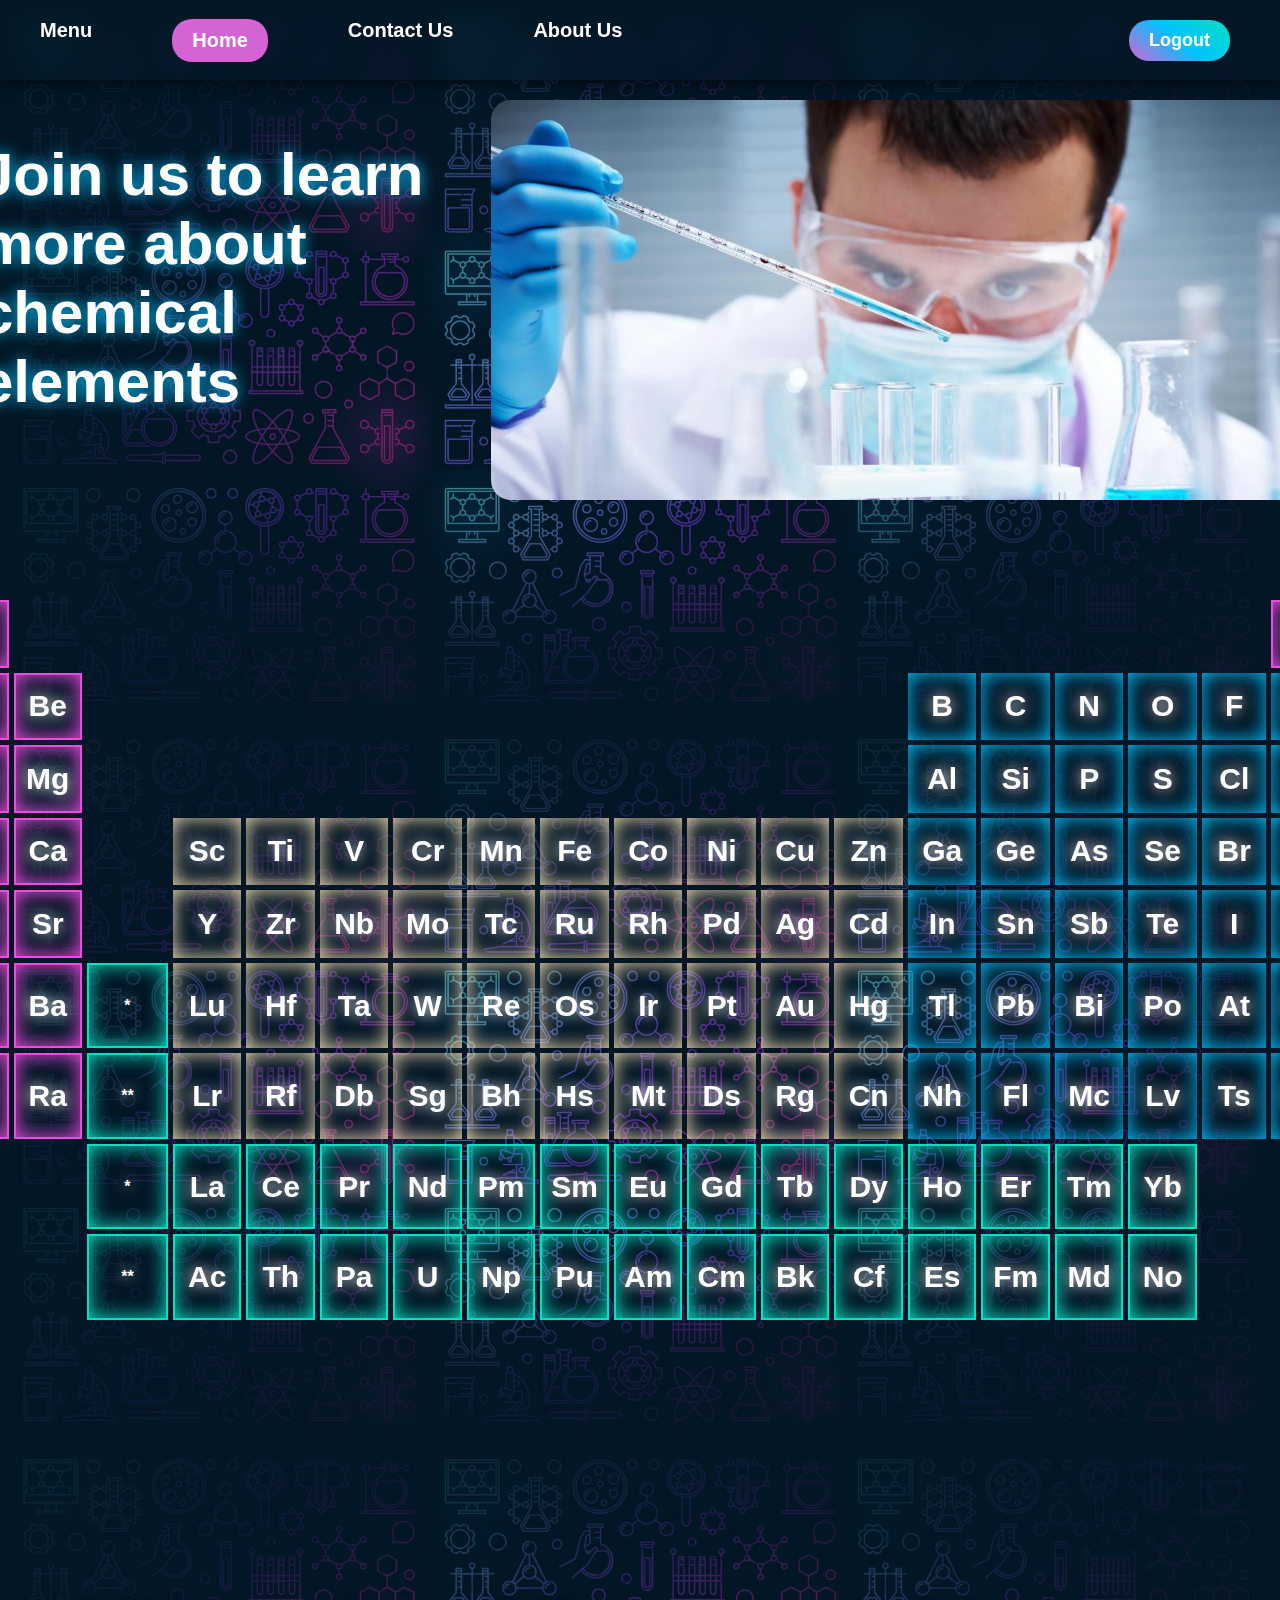
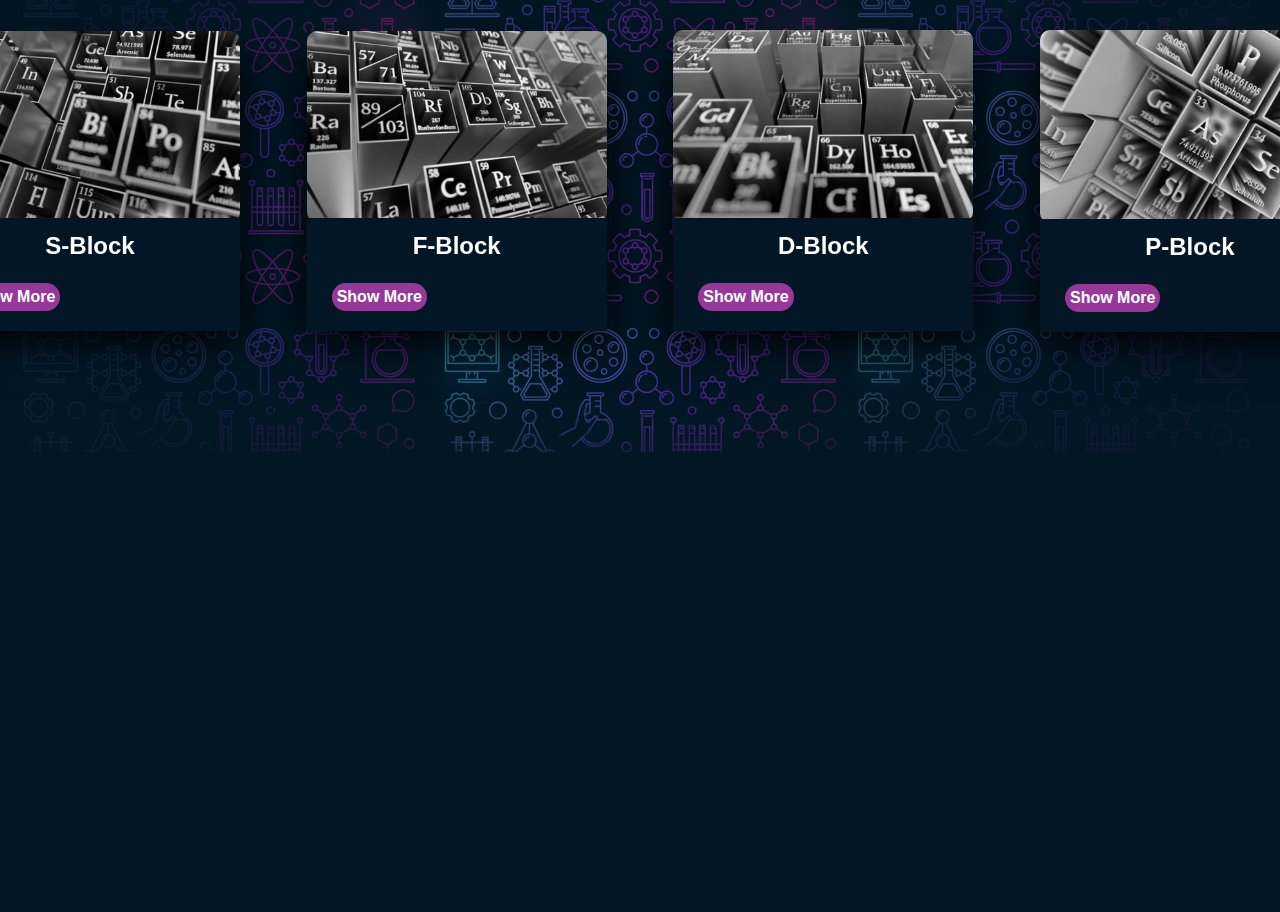
==== commit 147e7294: "uploading files" ====
--- a/home.html
+++ b/home.html
@@ -15,20 +15,22 @@
     <div class="nav">
         <nav>
             <ul>
-                <li onclick="displayMenu()">Menu</li>
-                <li><a href="#">Home</a></li>
-                <li><a href="#">Contact Us</a></li>
-                <li><a href="#">About Us</a></li>
+                <li onclick="displayMenu()">Menu
+                    <div class="menu">
+                        <ul class="dropdown">
+                            <li><a href="s_block.html">S-Block</a></li>
+                            <li><a href="F_block.html">F-Block</a></li>
+                            <li><a href="d_block.html">D-Block</a></li>
+                            <li><a href="p_block.html">P-Block</a></li>
+                        </ul>
+                    </div> 
+                </li>
+                <li class="choosen"><a href="home.html">Home</a></li>
+                <li><a href="contactUs.html">Contact Us</a></li>
+                <li><a href="aboutUs.html">About Us</a></li>
             </ul>
+            <a href="index.html" class="logout">Logout</a>
         </nav>
-        <!-- <div class="menu">
-            <ul>
-                <li>S-Block</li>
-                <li>F-Block</li>
-                <li>D-Block</li>
-                <li>P-Block</li>
-            </ul>
-        </div>  -->
     </div>
 
     <!-- ------------------------------------------------------------------------------------------- -->
@@ -948,6 +950,7 @@
             <div class="copyWrite">Copyright © 2022 <strong>cheMasters</strong> All rights reserved</div> -->
         </div>
     </footer>
+    <script src="main.js"></script>
 </body>
 
 </html>--- a/style/home.css
+++ b/style/home.css
@@ -6,16 +6,22 @@
 :root {
     --mainWidth: 1000px;
     --darkBlue: #031625;
-    --purple: #605fa2;
-    --green-blue: #5793a6;
-    --pink: #984d92;
-    --blue: #5ebfec;
+    --purple: #d463d4;
+    --blue: #00c3ff;
+    --pink: #ee4ae0;
+    --green-blue: #06dfc2;
 }
 
 body {
     font-family: sans-serif;
     background-image: url("../nour_photo/background-page.png");
     background-size: contain;
+}
+
+.choosen {
+    background-color: var(--purple);
+    padding: 10px 20px;
+    border-radius: 20px;
 }
 
 .sctionOne {
@@ -47,7 +53,8 @@
     font-size: 60px;
     width: 500px;
     margin: 40px;
-    color: var(--blue);
+    text-shadow: 0 0 15px var(--blue);
+    color: white;
 }
 
 .container-one {
@@ -58,7 +65,7 @@
     grid-template-columns: repeat(19,auto);
     gap: 5px;
     margin-top: 100px;
-    margin-bottom: 100px;
+    margin-bottom: 200px;
 }
 
 .container-one > div {
@@ -66,24 +73,29 @@
     align-items: center;
     justify-content: center;
     color: white;
+    text-shadow: 0 0 15px white;
     font-weight: bold;
     cursor: pointer;
 }
 
 .s-block {
-    background-color: var(--pink);
+    border: 2px solid var(--pink);
+    box-shadow:inset 0 0 20px var(--pink);
 }
 
 .f-block {
-    background-color: var(--green-blue);
+    border:2px solid var(--green-blue);
+    box-shadow:inset 0 0 20px var(--green-blue);
 }
 
 .d-block {
-    background-color: var(--purple);
+    border: 0 0 20px var(--purple);
+    box-shadow:inset 0 0 20px wheat;
 }
 
 .p-block {
-    background-color: var(--blue);
+    border: 0 0 20px var(--blue);
+    box-shadow:inset 0 0 20px var(--blue);
 }
 
 .box {
@@ -182,7 +194,7 @@
     justify-content: center;
     padding: 20px;
     box-sizing: border-box;
-    box-shadow: 0 20px 50px black;
+    box-shadow: 0 10px 40px black;
     transform: translateY(-120px);
 }
 
@@ -194,13 +206,13 @@
     font-weight: bold;
     color: white;
     padding: 5px;
-    background-color: var(--pink);
+    background-color: #ee4ae0a1;
     border-radius: 20px;
     transition: 0.5s;
 }
 
 .face2 .content a:hover {
-    background-color: var(--green-blue);
+    background-color: #06dfc2a1;
 }  
 
 .face1 .content {
--- a/style/container-header-footer.css
+++ b/style/container-header-footer.css
@@ -8,15 +8,27 @@
     --purple: #d463d4;
 }
 
+body {
+    font-family: sans-serif;
+    background-image: url("../nour_photo/background-page.png");
+    background-size: contain;
+    position: relative;
+}
+
 .container {
-    /* background-color: hotpink; */
     width: var(--mainWidth);
-    /* height: 50vh; */
     position: relative;
     left: 50%;
     transform: translateX(-50%);
     z-index: 1;
     overflow: hidden;
+}
+
+.container > h1 {
+    color: white;
+    font-size: 100px;
+    margin-top: 100px;
+    text-align: center;
 }
 
 nav {
@@ -35,26 +47,68 @@
 
 nav > ul {
     width: var(--mainWidth);
-    position: relative;
-    top: 30%;
-    left: 50%;
-    transform: translate(-50%,-50%);
     display: flex;
     font-size: 20px;
 }
 
 nav > ul > li {
     list-style: none;
-    margin: 10px;
+    margin: 10px 40px;
     cursor: pointer;
     color: white;
-}
+    font-weight: bold;
+    transition: 0.5s;
+}
+
+nav > ul > li:hover {
+    background-color: var(--purple);
+    padding: 10px 20px;
+    border-radius: 20px;
+}
+
 
 nav > ul > li > a {
     text-decoration: none;
     color: white;
-}
-
+    font-weight: bold;
+}
+
+.menu {
+    position: absolute;
+    background-color: var(--darkBlue);
+    border-radius: 10px;
+    display: none;
+    margin-top: 20px;
+}
+
+.menu ul li {
+    list-style: none;
+    padding: 20px 80px;
+    border-radius: 0 30px;
+    transition: 0.5s;
+}
+
+.menu ul li:hover {
+    background-color: var(--purple);
+}
+
+
+.menu ul li a {
+    text-decoration: none;
+    color: white;
+    font-weight: bold;
+}
+
+.logout {
+    margin-right: 50px;
+    padding: 10px 20px;
+    background-image: linear-gradient(40deg,var(--purple),var(--blue),var(--green-blue));
+    border-radius: 20px;
+    color: white;
+    font-weight: bold;
+    font-size: 18px;
+    text-decoration: none;
+}
 
 footer {
     background-color: #031625;
@@ -68,109 +122,97 @@
     left: 50%;
     transform: translateX(-50%);
     display: flex;
+    justify-content: space-between;
+}
+
+footer > * {
+    color: white;
+}
+
+.con1 , .col2 , .col3 {
+    width: 300px;
+}
+
+.footer h1 , .footer h2 {
+margin-bottom: 30px;
+}
+
+.col1 p:nth-of-type(2),
+.col1 p:nth-of-type(4) {
+    margin-bottom: 35px;
+}
+
+
+.col1 h1 {
+    font-size: 40px;
+    background: linear-gradient(40deg,var(--purple),var(--blue),var(--green-blue));
+    -webkit-background-clip: text;
+    -webkit-text-fill-color: transparent;
+}
+
+.col1 p {
+    font-size: 20px;
+} 
+
+.col1 p > span {
+    font-weight: bold;
+}
+
+.col2 h2,
+.col3 h2 {
+    font-size: 25px;
+    margin-top: 30px;
+    color: var(--purple);
+}
+
+.col2 a {
+    font-size: 20px;
+    margin: 8px;
+    color: white;
+    text-decoration: none;
+}
+
+.col2 {
+    display: flex;
     flex-direction: column;
-    align-items: center;
-    justify-content: center;
-
-}
-
-.footer:first-child {
-    /* background-color: red; */
-}
-
-.footer:first-child img {
-    width: 350px;
-
-}
-
-.footer .first {
-    margin: 30px;
-}
-
-.footer .first a {
-    font-weight: bold;
-    color: #e5dc91;
-    text-decoration: none;
-    text-shadow: 0px 0px 15px #e5dc91;
-    font-size: 20px;
-    animation-name: change-color;
-    animation-duration: 4s;
-    animation-iteration-count: infinite;
-}
-
-@keyframes change-color {
-    0% {
-        color: #e5dc91;
-        text-shadow: 0px 0px 15px #e5dc91;
-    }
-    25% {
-        color: #0fa7ea;
-        text-shadow: 0px 0px 15px #0fa7ea;
-    }
-    50% {
-        color: #d463d4;
-        text-shadow: 0px 0px 15px #d463d4;
-    }
-    100% {
-        color: #e5dc91;
-        text-shadow: 0px 0px 15px #e5dc91;
-    }
-}
-
-
-.footer .second {
-    display: flex;
-    flex-direction: row;
-}
-
-.footer .second div {
-    display: flex;
-    align-items: center;
-    justify-content: center;
-    margin-left: 20px;
-    margin-right: 20px;
-}
-
-.footer .second div p {
-    color: #0fa7ea;
-    font-weight: bold;
-
-}
-
-.locationIcon ,
-.phoneIcon ,
-.emailIcon{
-    width: 30px;
-    margin: 20px;
-    color: var(--purple);
-    text-shadow: 0px 0px 15px #e5dc91;
-}
-
-.footer .third {
-    display: flex;
-}
-
-.footer .third > svg {
-    height: 50px;
-    margin: 20px;
-}
-
-.footer .third .facebook {
-    color: #3f62a9;
-}
-
-.footer .third .twitter {
-    color: #1c99e6;
-}
-
-.footer .third .instagram {
-    color: #ed4d43;
+}
+
+.col3 p{
+    font-size: 18px;
 }
 
 .copyWrite {
+    margin: 20px 0;
+    font-size: 12px;
     color: gray;
-    font-size: 15px;
-    margin: 20px;
-}
-
-
+}
+
+.icons > * {
+    margin-right: 15px;
+}
+
+.clock {
+    position: relative;
+}
+
+.clock .colckContainer{
+    background-color: white;
+    padding: 10px;
+    border-radius: 20px;
+}
+
+.color{
+    color: gray;
+    font-weight: bold;
+}
+
+.clock p {
+    position: absolute;
+    top: 0;
+    right: 0;
+    padding: 9px 30px;
+    background-image: linear-gradient(40deg,var(--purple),var(--blue),var(--green-blue));;
+    border-radius: 20px;
+    
+}
+
